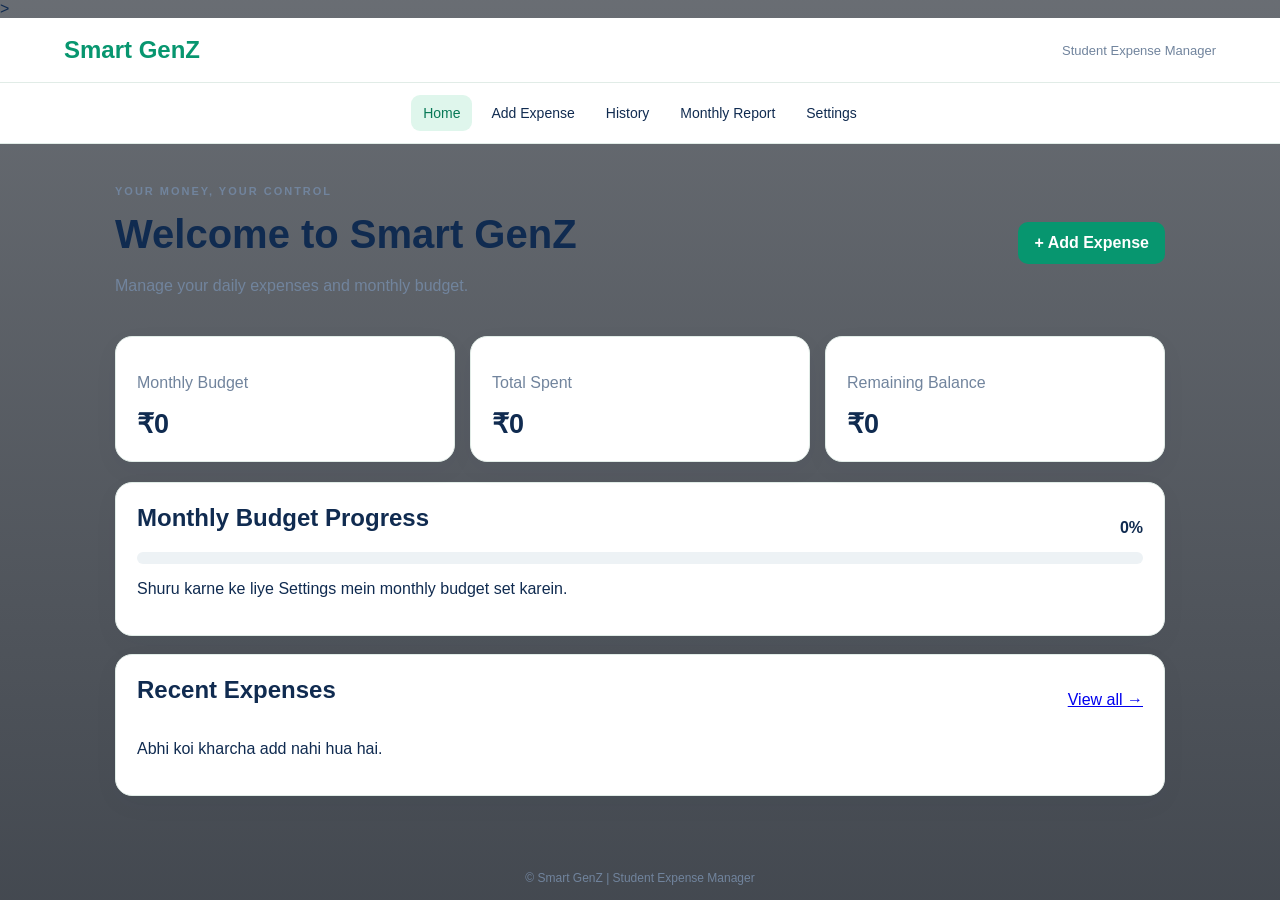
==== index.html @ a2ebf62a "Add files via upload" ====
<!DOCTYPE html>
<html lang="en">
<head <link rel="stylesheet" href="style.css">>
  <meta charset="UTF-8">
  <meta name="viewport" content="width=device-width, initial-scale=1.0">
  <title>Smart GenZ | Dashboard</title>
  <link rel="stylesheet" href="style.css">
</head>
<body>
  <header>
    <a class="brand" href="index.html">Smart GenZ</a>
    <span>Student Expense Manager</span>
  </header>

  <nav>
    <a class="active" href="index.html">Home</a>
    <a href="add-expense.html">Add Expense</a>
    <a href="history.html">History</a>
    <a href="report.html">Monthly Report</a>
    <a href="settings.html">Settings</a>
  </nav>

  <main>
    <section class="hero">
      <div>
        <p class="eyebrow">YOUR MONEY, YOUR CONTROL</p>
        <h1>Welcome to Smart GenZ</h1>
        <p>Manage your daily expenses and monthly budget.</p>
      </div>
      <a class="btn" href="add-expense.html">+ Add Expense</a>
    </section>

    <section class="cards">
      <article class="card">
        <p>Monthly Budget</p>
        <h2 id="budgetTotal">₹0</h2>
      </article>
      <article class="card">
        <p>Total Spent</p>
        <h2 id="spentTotal">₹0</h2>
      </article>
      <article class="card">
        <p>Remaining Balance</p>
        <h2 id="remainingTotal">₹0</h2>
      </article>
    </section>

    <section class="panel">
      <div class="between">
        <h2>Monthly Budget Progress</h2>
        <strong id="progressText">0%</strong>
      </div>
      <div class="progress">
        <div id="progressBar"></div>
      </div>
      <p id="budgetMessage">Set your budget in Settings to get started.</p>
    </section>

    <section class="panel">
      <div class="between">
        <h2>Recent Expenses</h2>
        <a href="history.html">View all →</a>
      </div>
      <div id="recentList"></div>
    </section>
  </main>

  <footer>© Smart GenZ | Student Expense Manager</footer>
  <script src="app.js"></script>
</body>
</html>
---- style.css ----
* {
  box-sizing: border-box;
}

:root {
  --green: #07966f;
  --dark-green: #087957;
  --navy: #102b50;
  --muted: #71849d;
  --light: #f4fbf8;
  --border: #e1ece7;
}

body {
  margin: 0;
  font-family: Arial, sans-serif;
  background: linear-gradient(135deg, #e7f8f0, #eef4ff);
  color: var(--navy);
  min-height: 100vh;
}

header {
  display: flex;
  justify-content: space-between;
  align-items: center;
  gap: 12px;
  padding: 18px 5%;
  background: white;
  border-bottom: 1px solid var(--border);
}

header span {
  color: var(--muted);
  font-size: 13px;
}

.brand {
  color: var(--green);
  font-size: 24px;
  font-weight: bold;
  text-decoration: none;
}

nav {
  display: flex;
  justify-content: center;
  flex-wrap: wrap;
  gap: 7px;
  padding: 12px;
  background: white;
  border-bottom: 1px solid var(--border);
}

nav a {
  padding: 10px 12px;
  border-radius: 9px;
  text-decoration: none;
  color: var(--navy);
  font-size: 14px;
}

nav a.active,
nav a:hover {
  background: #dff6ec;
  color: var(--dark-green);
}

main {
  width: min(1050px, 92%);
  margin: 28px auto 55px;
}

.narrow {
  max-width: 740px;
}

.hero {
  display: flex;
  justify-content: space-between;
  align-items: center;
  gap: 20px;
  margin-bottom: 22px;
}

.eyebrow {
  color: var(--green);
  font-size: 11px;
  font-weight: bold;
  letter-spacing: 2px;
}

h1 {
  font-size: clamp(28px, 4vw, 40px);
  margin: 8px 0;
}

h2 {
  margin-top: 0;
}

.hero p,
.muted {
  color: var(--muted);
  line-height: 1.6;
}

.cards {
  display: grid;
  grid-template-columns: repeat(3, 1fr);
  gap: 15px;
  margin: 20px 0;
}

.card,
.panel {
  background: white;
  border: 1px solid var(--border);
  border-radius: 17px;
  padding: 21px;
  box-shadow: 0 8px 28px #102b5009;
}

.card p {
  color: var(--muted);
}

.card h2 {
  font-size: 27px;
  margin-bottom: 0;
}

.panel {
  margin: 18px 0;
}

.between {
  display: flex;
  justify-content: space-between;
  align-items: center;
  gap: 12px;
}

.progress {
  height: 12px;
  background: #edf2f5;
  border-radius: 99px;
  overflow: hidden;
}

.progress div {
  height: 100%;
  width: 0;
  background: var(--green);
  border-radius: 99px;
  transition: width 0.2s;
}

.btn {
  display: inline-flex;
  align-items: center;
  justify-content: center;
  border: 0;
  background: var(--green);
  color: white;
  padding: 12px 16px;
  border-radius: 10px;
  text-decoration: none;
  font-weight: bold;
  cursor: pointer;
  margin: 3px 0;
}

.btn:hover {
  background: var(--dark-green);
}

.btn.secondary {
  background: #eaf3f8;
  color: var(--navy);
}

.form-grid {
  display: grid;
  grid-template-columns: 1fr 1fr;
  gap: 16px;
}

.form-grid label,
.filter {
  display: flex;
  flex-direction: column;
  gap: 8px;
  font-size: 13px;
  font-weight: bold;
}

.form-grid input,
.form-grid select,
.form-grid textarea,
.filter input {
  width: 100%;
  padding: 12px;
  border: 1px solid #d5e2e8;
  border-radius: 9px;
  background: white;
  font: inherit;
  color: var(--navy);
}

.full {
  grid-column: 1 / -1;
}

.filter {
  max-width: 230px;
  display: inline-flex;
  margin: 0 12px 16px 0;
}

.expense-row {
  display: flex;
  justify-content: space-between;
  align-items: center;
  gap: 14px;
  border-bottom: 1px solid var(--border);
  padding: 13px 0;
}

.expense-row h3 {
  font-size: 15px;
  margin: 0 0 5px;
}

.expense-row p {
  font-size: 12px;
  color: var(--muted);
  margin: 0;
}

.amount {
  font-weight: bold;
  white-space: nowrap;
}

.delete {
  border: 0;
  background: #fff0f0;
  color: #b42318;
  padding: 8px 10px;
  border-radius: 8px;
  cursor: pointer;
  margin-left: 8px;
}

.actions {
  display: flex;
  gap: 10px;
  flex-wrap: wrap;
  margin-top: 18px;
}

.report-summary {
  display: grid;
  grid-template-columns: repeat(3, 1fr);
  gap: 10px;
  margin: 15px 0;
}

.report-summary div {
  background: var(--light);
  border-radius: 12px;
  padding: 14px;
}

.report-summary p {
  font-size: 12px;
  margin: 0 0 7px;
}

.report-summary strong {
  font-size: 20px;
}

footer {
  text-align: center;
  padding: 20px;
  color: var(--muted);
  font-size: 12px;
}

@media (max-width: 650px) {
  header {
    align-items: flex-start;
    flex-direction: column;
  }

  .hero {
    align-items: flex-start;
    flex-direction: column;
  }

  .cards,
  .report-summary,
  .form-grid {
    grid-template-columns: 1fr;
  }

  .full {
    grid-column: auto;
  }

  nav {
    justify-content: flex-start;
  }
}

@media print {
  body {
    background: white;
  }

  header,
  nav,
  footer,
  .no-print {
    display: none !important;
  }

  main {
    width: 100%;
    margin: 0;
  }

  .panel {
    box-shadow: none;
    border: 0;
  }
}

/* Smart GenZ background for all existing pages */
body {
  background-image:
    linear-gradient(
      rgba(5, 12, 22, 0.60),
      rgba(5, 12, 22, 0.75)
    ),
    url("./background.png");

  background-size: cover;
  background-position: center;
  background-repeat: no-repeat;
  background-attachment: fixed;
  min-height: 100vh;
}
---- style.css ----
* {
  box-sizing: border-box;
}

:root {
  --green: #07966f;
  --dark-green: #087957;
  --navy: #102b50;
  --muted: #71849d;
  --light: #f4fbf8;
  --border: #e1ece7;
}

body {
  margin: 0;
  font-family: Arial, sans-serif;
  background: linear-gradient(135deg, #e7f8f0, #eef4ff);
  color: var(--navy);
  min-height: 100vh;
}

header {
  display: flex;
  justify-content: space-between;
  align-items: center;
  gap: 12px;
  padding: 18px 5%;
  background: white;
  border-bottom: 1px solid var(--border);
}

header span {
  color: var(--muted);
  font-size: 13px;
}

.brand {
  color: var(--green);
  font-size: 24px;
  font-weight: bold;
  text-decoration: none;
}

nav {
  display: flex;
  justify-content: center;
  flex-wrap: wrap;
  gap: 7px;
  padding: 12px;
  background: white;
  border-bottom: 1px solid var(--border);
}

nav a {
  padding: 10px 12px;
  border-radius: 9px;
  text-decoration: none;
  color: var(--navy);
  font-size: 14px;
}

nav a.active,
nav a:hover {
  background: #dff6ec;
  color: var(--dark-green);
}

main {
  width: min(1050px, 92%);
  margin: 28px auto 55px;
}

.narrow {
  max-width: 740px;
}

.hero {
  display: flex;
  justify-content: space-between;
  align-items: center;
  gap: 20px;
  margin-bottom: 22px;
}

.eyebrow {
  color: var(--green);
  font-size: 11px;
  font-weight: bold;
  letter-spacing: 2px;
}

h1 {
  font-size: clamp(28px, 4vw, 40px);
  margin: 8px 0;
}

h2 {
  margin-top: 0;
}

.hero p,
.muted {
  color: var(--muted);
  line-height: 1.6;
}

.cards {
  display: grid;
  grid-template-columns: repeat(3, 1fr);
  gap: 15px;
  margin: 20px 0;
}

.card,
.panel {
  background: white;
  border: 1px solid var(--border);
  border-radius: 17px;
  padding: 21px;
  box-shadow: 0 8px 28px #102b5009;
}

.card p {
  color: var(--muted);
}

.card h2 {
  font-size: 27px;
  margin-bottom: 0;
}

.panel {
  margin: 18px 0;
}

.between {
  display: flex;
  justify-content: space-between;
  align-items: center;
  gap: 12px;
}

.progress {
  height: 12px;
  background: #edf2f5;
  border-radius: 99px;
  overflow: hidden;
}

.progress div {
  height: 100%;
  width: 0;
  background: var(--green);
  border-radius: 99px;
  transition: width 0.2s;
}

.btn {
  display: inline-flex;
  align-items: center;
  justify-content: center;
  border: 0;
  background: var(--green);
  color: white;
  padding: 12px 16px;
  border-radius: 10px;
  text-decoration: none;
  font-weight: bold;
  cursor: pointer;
  margin: 3px 0;
}

.btn:hover {
  background: var(--dark-green);
}

.btn.secondary {
  background: #eaf3f8;
  color: var(--navy);
}

.form-grid {
  display: grid;
  grid-template-columns: 1fr 1fr;
  gap: 16px;
}

.form-grid label,
.filter {
  display: flex;
  flex-direction: column;
  gap: 8px;
  font-size: 13px;
  font-weight: bold;
}

.form-grid input,
.form-grid select,
.form-grid textarea,
.filter input {
  width: 100%;
  padding: 12px;
  border: 1px solid #d5e2e8;
  border-radius: 9px;
  background: white;
  font: inherit;
  color: var(--navy);
}

.full {
  grid-column: 1 / -1;
}

.filter {
  max-width: 230px;
  display: inline-flex;
  margin: 0 12px 16px 0;
}

.expense-row {
  display: flex;
  justify-content: space-between;
  align-items: center;
  gap: 14px;
  border-bottom: 1px solid var(--border);
  padding: 13px 0;
}

.expense-row h3 {
  font-size: 15px;
  margin: 0 0 5px;
}

.expense-row p {
  font-size: 12px;
  color: var(--muted);
  margin: 0;
}

.amount {
  font-weight: bold;
  white-space: nowrap;
}

.delete {
  border: 0;
  background: #fff0f0;
  color: #b42318;
  padding: 8px 10px;
  border-radius: 8px;
  cursor: pointer;
  margin-left: 8px;
}

.actions {
  display: flex;
  gap: 10px;
  flex-wrap: wrap;
  margin-top: 18px;
}

.report-summary {
  display: grid;
  grid-template-columns: repeat(3, 1fr);
  gap: 10px;
  margin: 15px 0;
}

.report-summary div {
  background: var(--light);
  border-radius: 12px;
  padding: 14px;
}

.report-summary p {
  font-size: 12px;
  margin: 0 0 7px;
}

.report-summary strong {
  font-size: 20px;
}

footer {
  text-align: center;
  padding: 20px;
  color: var(--muted);
  font-size: 12px;
}

@media (max-width: 650px) {
  header {
    align-items: flex-start;
    flex-direction: column;
  }

  .hero {
    align-items: flex-start;
    flex-direction: column;
  }

  .cards,
  .report-summary,
  .form-grid {
    grid-template-columns: 1fr;
  }

  .full {
    grid-column: auto;
  }

  nav {
    justify-content: flex-start;
  }
}

@media print {
  body {
    background: white;
  }

  header,
  nav,
  footer,
  .no-print {
    display: none !important;
  }

  main {
    width: 100%;
    margin: 0;
  }

  .panel {
    box-shadow: none;
    border: 0;
  }
}

/* Smart GenZ background for all existing pages */
body {
  background-image:
    linear-gradient(
      rgba(5, 12, 22, 0.60),
      rgba(5, 12, 22, 0.75)
    ),
    url("./background.png");

  background-size: cover;
  background-position: center;
  background-repeat: no-repeat;
  background-attachment: fixed;
  min-height: 100vh;
}
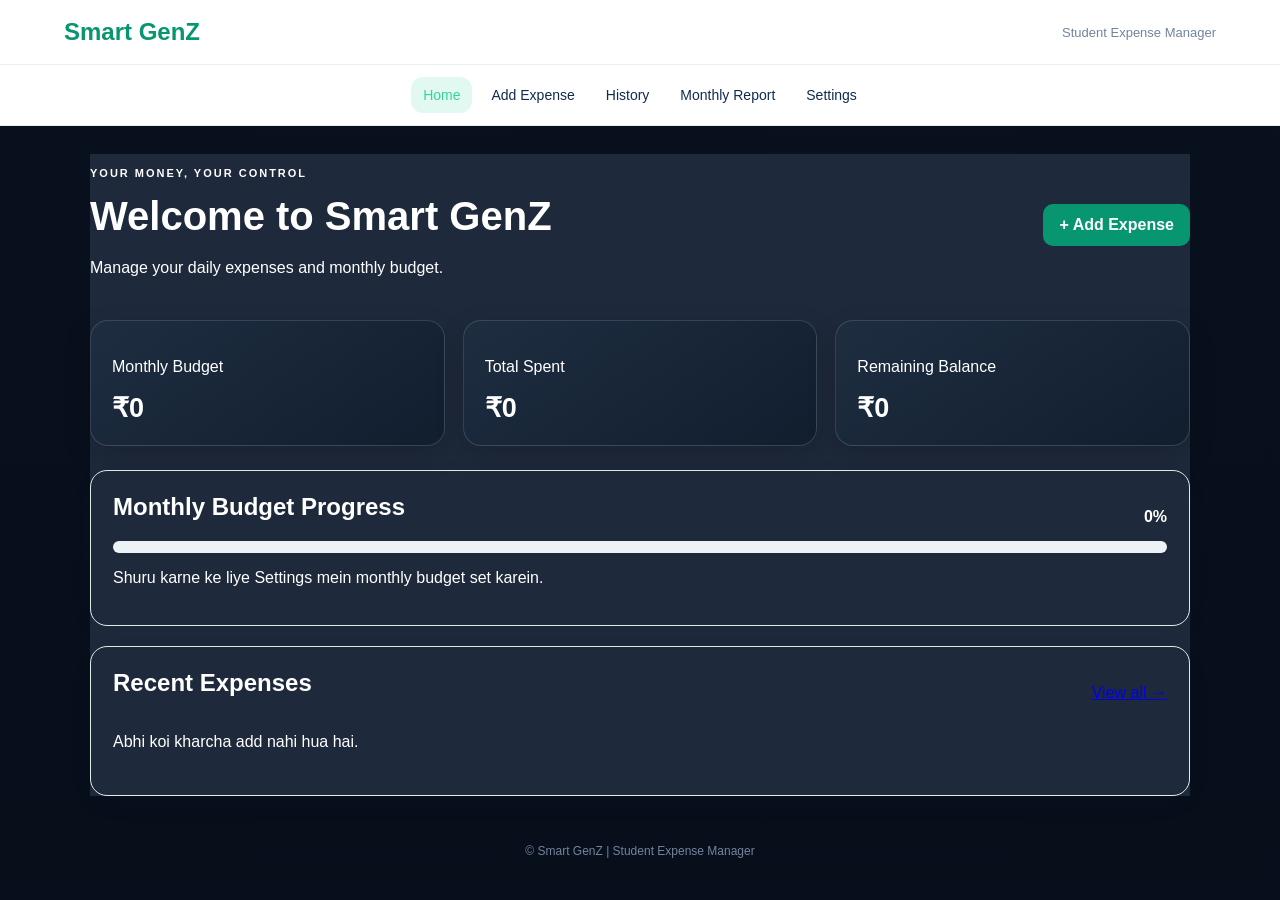
==== commit 7cb3308f: "added a great admonition" ====
--- a/index.html
+++ b/index.html
@@ -1,7 +1,7 @@
 
 <!DOCTYPE html>
 <html lang="en">
-<head <link rel="stylesheet" href="style.css">>
+<head>
   <meta charset="UTF-8">
   <meta name="viewport" content="width=device-width, initial-scale=1.0">
   <title>Smart GenZ | Dashboard</title>
--- a/style.css
+++ b/style.css
@@ -353,3 +353,395 @@
   background-attachment: fixed;
   min-height: 100vh;
 }
+
+/* ===== Smart GenZ Modern Theme ===== */
+
+:root {
+  --bg-main: #0b1220;
+  --bg-card: #172235;
+  --accent: #34d399;
+  --accent-violet: #a78bfa;
+  --accent-amber: #fbbf24;
+  --text-main: #f8fafc;
+  --text-muted: #94a3b8;
+  --border-color: rgba(148, 163, 184, 0.18);
+}
+
+html {
+  min-height: 100%;
+  scroll-behavior: smooth;
+}
+
+body {
+  background-color: var(--bg-main);
+  color: var(--text-main);
+  font-family: "Inter", "Segoe UI", Arial, sans-serif;
+}
+
+/* Cards */
+.card,
+.stat-card,
+.expense-card,
+.budget-card,
+.summary-card,
+[class*="stat-card"],
+[class*="expense-card"] {
+  background: linear-gradient(
+    145deg,
+    rgba(30, 45, 65, 0.96),
+    rgba(17, 29, 46, 0.96)
+  );
+  color: var(--text-main);
+  border: 1px solid var(--border-color);
+  border-radius: 18px;
+  box-shadow: 0 10px 28px rgba(0, 0, 0, 0.16);
+  transition: border-color 0.2s ease,
+              transform 0.2s ease;
+}
+
+.card:hover,
+.stat-card:hover,
+.expense-card:hover,
+.budget-card:hover {
+  border-color: rgba(52, 211, 153, 0.45);
+}
+
+/* Navigation */
+nav,
+.navbar,
+header {
+  border-color: var(--border-color);
+}
+
+nav a,
+.navbar a {
+  transition: background 0.2s ease, color 0.2s ease;
+}
+
+nav a:hover,
+.navbar a:hover,
+nav a.active,
+.navbar a.active,
+nav a[aria-current="page"] {
+  background: rgba(52, 211, 153, 0.14);
+  color: var(--accent);
+  border-radius: 12px;
+}
+
+/* Buttons */
+button,
+.btn,
+.add-expense-btn {
+  transition: transform 0.2s ease, box-shadow 0.2s ease;
+}
+
+button:hover,
+.btn:hover,
+.add-expense-btn:hover {
+  box-shadow: 0 5px 18px rgba(16, 185, 129, 0.16);
+}
+
+button:active,
+.btn:active {
+  transform: scale(0.98);
+}
+
+/* Inputs */
+input,
+select,
+textarea {
+  background-color: #0f1a2a;
+  color: var(--text-main);
+  border: 1px solid #334155;
+  border-radius: 10px;
+}
+
+input:focus,
+select:focus,
+textarea:focus {
+  outline: 2px solid rgba(52, 211, 153, 0.35);
+  border-color: var(--accent);
+}
+
+/* Budget progress */
+progress,
+.progress-bar,
+.progress-fill {
+  border-radius: 999px;
+  overflow: hidden;
+}
+
+.progress-fill {
+  background: linear-gradient(90deg, #10b981, #5eead4);
+  box-shadow: 0 0 12px rgba(52, 211, 153, 0.24);
+}
+
+/* Muted labels and dates */
+.muted,
+.date,
+small,
+.subtitle {
+  color: var(--text-muted);
+}
+
+/* Expense categories */
+.category-food {
+  color: #fb923c;
+}
+
+.category-hostel,
+.category-rent {
+  color: #c4b5fd;
+}
+
+.category-transport {
+  color: #60a5fa;
+}
+
+.category-bills {
+  color: #fbbf24;
+}
+
+/* Mobile spacing */
+@media (max-width: 600px) {
+  .card,
+  .stat-card,
+  .expense-card,
+  .budget-card {
+    border-radius: 15px;
+  }
+}
+
+/* Fix invisible content below dashboard */
+body {
+  min-height: 100vh;
+  color: #f8fafc;
+}
+
+main,
+section,
+.container,
+.dashboard,
+.content,
+.page-content {
+  color: #f8fafc;
+}
+
+/* Make headings and normal text visible */
+h1, h2, h3, h4, p, label {
+  color: inherit;
+}
+
+/* Keep cards visible on dark background */
+.card,
+.stat-card,
+.expense-card,
+.budget-card,
+.summary-card {
+  background-color: #172235;
+  color: #f8fafc;
+  border-color: rgba(148, 163, 184, 0.25);
+}
+
+/* Smart GenZ dashboard layout fix */
+main {
+  display: block;
+  width: min(1100px, 92%);
+  margin: 28px auto;
+  min-height: 60vh;
+}
+
+.hero {
+  display: flex;
+  justify-content: space-between;
+  align-items: center;
+  gap: 20px;
+  flex-wrap: wrap;
+}
+
+.cards {
+  display: grid;
+  grid-template-columns: repeat(3, minmax(0, 1fr));
+  gap: 18px;
+  margin: 24px 0;
+}
+
+.panel {
+  display: block;
+  margin: 20px 0;
+  padding: 22px;
+}
+
+.card,
+.panel {
+  color: #f8fafc;
+}
+
+#recentList {
+  min-height: 40px;
+}
+
+@media (max-width: 650px) {
+  .cards {
+    grid-template-columns: 1fr;
+  }
+}
+/* Fix: Neeche ka white text visible karo */
+main,
+main p,
+main h1,
+main h2,
+main h3,
+main label,
+.panel,
+.panel p,
+.panel h2,
+.panel h3,
+.cards,
+.card {
+    color: #ffffff !important;
+}
+
+.panel,
+.card,
+.cards {
+    background-color: #1e293b !important;
+}
+
+#recentList,
+#budgetMessage,
+#progressText {
+    color: #ffffff !important;
+}
+
+/* Monthly Report - White section fix */
+body {
+    background-color: #0f172a;
+    color: #ffffff;
+}
+
+main,
+main section,
+.panel,
+.report-card,
+.report-section,
+.summary-card {
+    color: #ffffff !important;
+    background-color: #1e293b !important;
+}
+
+main h1,
+main h2,
+main h3,
+main p,
+main label,
+main span,
+main strong,
+main div {
+    color: #ffffff;
+}
+
+/* Input fields ko readable rakho */
+input,
+select,
+textarea {
+    background-color: #334155;
+    color: #ffffff;
+    border: 1px solid #475569;
+}
+
+/* Tables */
+table {
+    background-color: #1e293b;
+    color: #ffffff;
+}
+
+th,
+td {
+    color: #ffffff;
+    border-color: #475569;
+}
+
+/* Smart GenZ - Monthly Report white section fix */
+body:has(#reportContent) main .panel {
+    background: #1e293b !important;
+    color: #ffffff !important;
+    border: 1px solid #334155;
+}
+
+body:has(#reportContent) #reportContent {
+    background: #1e293b !important;
+    color: #ffffff !important;
+}
+
+body:has(#reportContent) #reportContent * {
+    color: #ffffff !important;
+}
+
+body:has(#reportContent) #reportContent > div,
+body:has(#reportContent) #reportContent .card,
+body:has(#reportContent) #reportContent .panel {
+    background-color: #273449 !important;
+    border-color: #475569 !important;
+}
+
+body:has(#reportContent) .filter,
+body:has(#reportContent) .muted {
+    color: #cbd5e1 !important;
+}
+
+body:has(#reportContent) input[type="month"] {
+    background: #334155 !important;
+    color: #ffffff !important;
+    border: 1px solid #64748b !important;
+}
+
+/* Monthly Report - Fix white background */
+#reportContent {
+    background: #1e293b !important;
+    color: #f8fafc !important;
+    padding: 20px !important;
+    border-radius: 14px;
+}
+
+#reportContent h2,
+#reportContent p,
+#reportContent span,
+#reportContent strong {
+    color: #f8fafc !important;
+}
+
+#reportContent .report-summary {
+    display: grid;
+    grid-template-columns: repeat(3, minmax(0, 1fr));
+    gap: 12px;
+    margin: 20px 0;
+    background: transparent !important;
+}
+
+#reportContent .report-summary > div {
+    background: #273449 !important;
+    color: #f8fafc !important;
+    padding: 16px;
+    border: 1px solid #475569;
+    border-radius: 12px;
+}
+
+#reportContent .expense-row {
+    background: #273449 !important;
+    color: #f8fafc !important;
+    border: 1px solid #475569;
+    border-radius: 10px;
+    padding: 14px;
+    margin: 10px 0;
+}
+
+#reportContent .expense-row * {
+    color: #f8fafc !important;
+}
+
+@media (max-width: 600px) {
+    #reportContent .report-summary {
+        grid-template-columns: 1fr;
+    }
+}
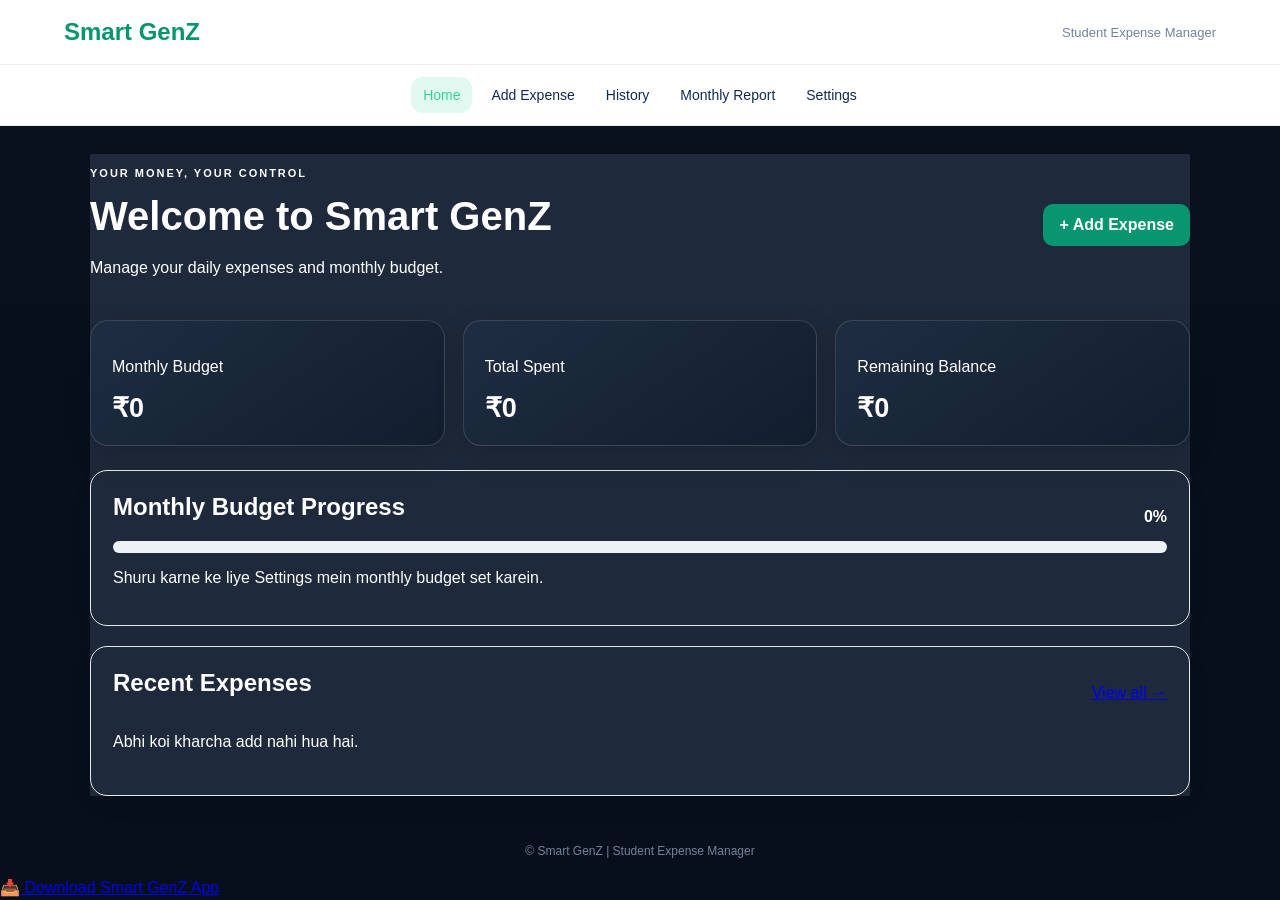
==== commit 57cc202e: "Update index.html" ====
--- a/index.html
+++ b/index.html
@@ -68,5 +68,9 @@
 
   <footer>© Smart GenZ | Student Expense Manager</footer>
   <script src="app.js"></script>
+  <a href="https://github.com/Manu-0756/Smart-Genz/releases/download/v1.0.0/app-debug.apk"
+   class="download-btn">
+   📥 Download Smart GenZ App
+</a>
 </body>
 </html>
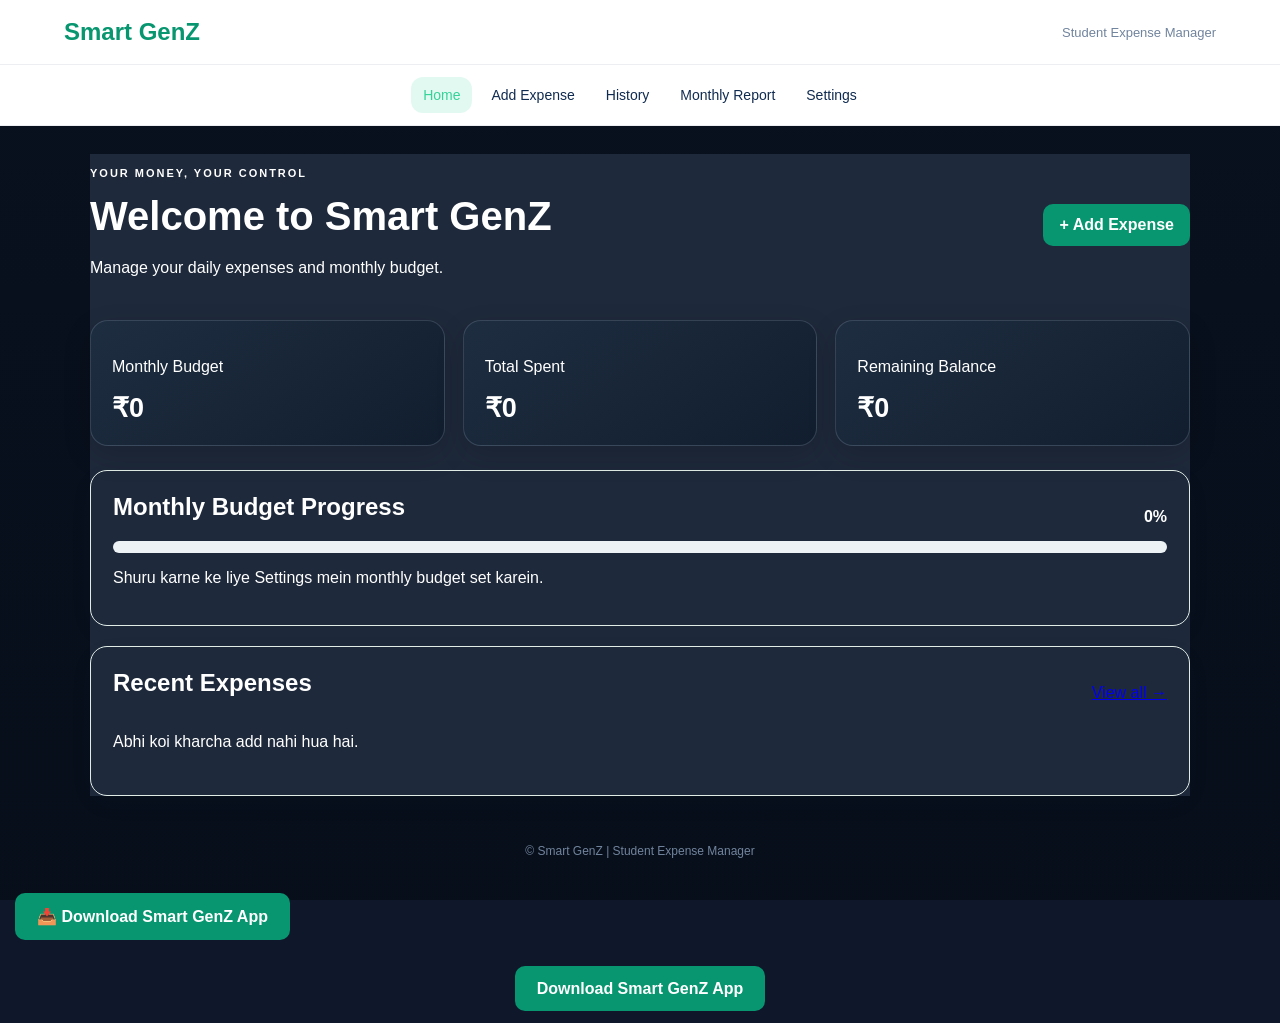
==== commit fa7cba85: "Update index.html" ====
--- a/index.html
+++ b/index.html
@@ -72,5 +72,12 @@
    class="download-btn">
    📥 Download Smart GenZ App
 </a>
+  <div style="text-align:center; padding:25px;">
+  <a href="https://github.com/Manu-0756/Smart-Genz/releases/download/v1.0.0/app-debug.apk"
+     style="background:#07966f; color:white; padding:14px 22px;
+     border-radius:10px; text-decoration:none; font-weight:bold;">
+    Download Smart GenZ App
+  </a>
+</div>
 </body>
 </html>
--- a/style.css
+++ b/style.css
@@ -745,3 +745,13 @@
         grid-template-columns: 1fr;
     }
 }
+.download-btn {
+    display: inline-block;
+    background: #07966f;
+    color: white;
+    padding: 14px 22px;
+    border-radius: 10px;
+    text-decoration: none;
+    font-weight: bold;
+    margin: 15px;
+}
